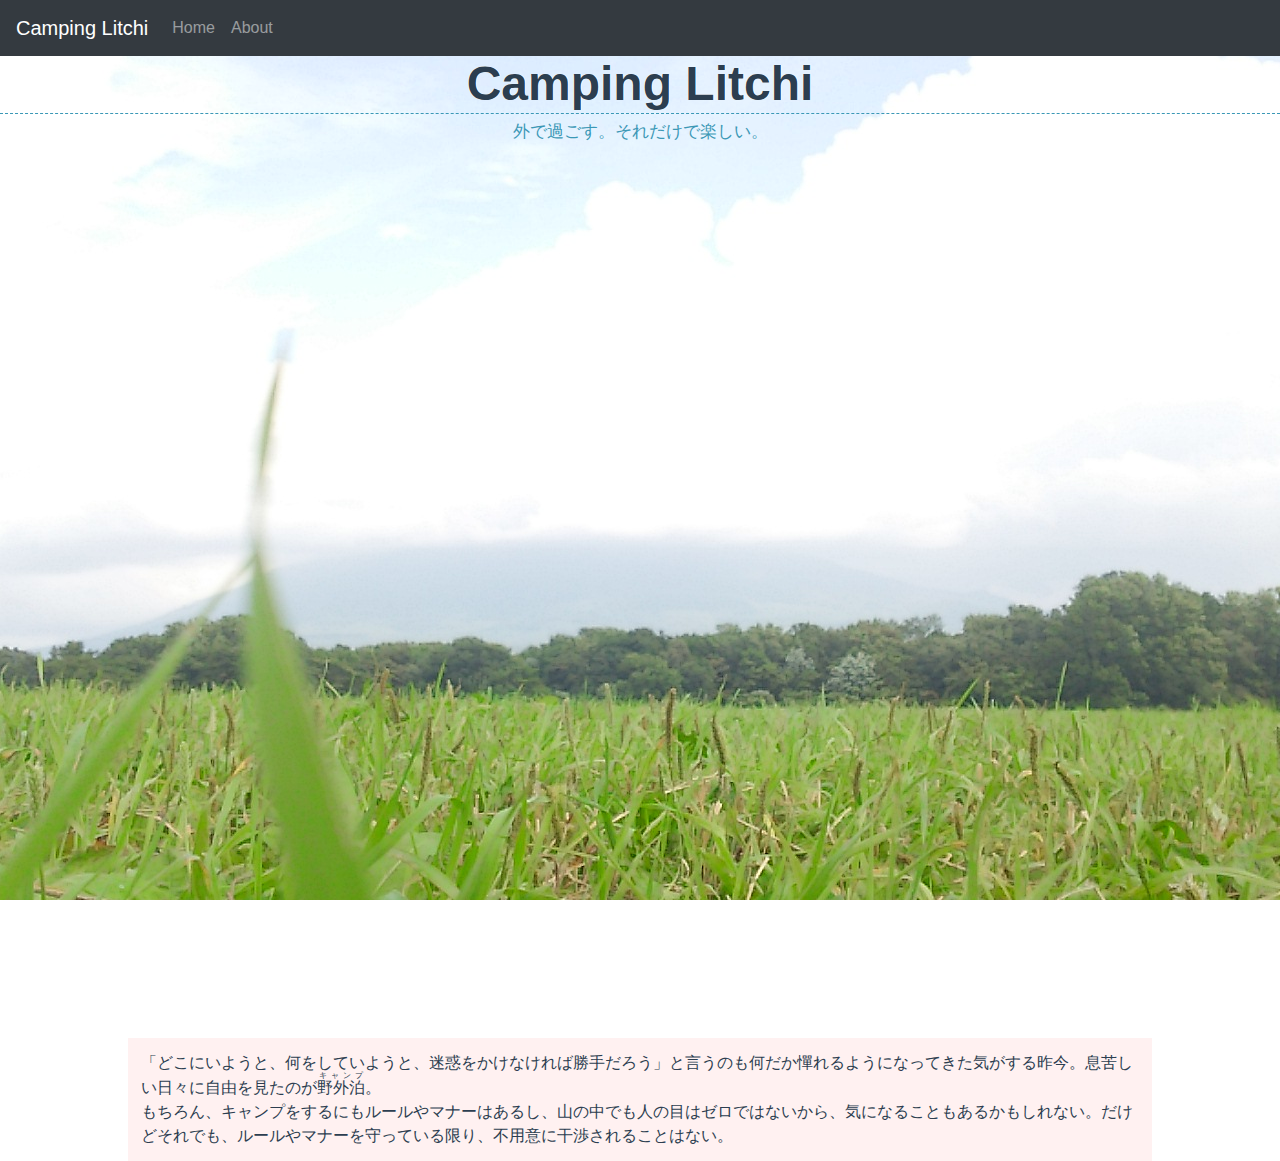
==== camp/index.html @ 55b0bdd7 "Add camp." ====
<!DOCTYPE html><html lang=ja><head prefix="og: http://ogp.me/ns# fb: http://ogp.me/ns/fb# website: http://ogp.me/ns/website#"><meta charset=utf-8><meta http-equiv=X-UA-Compatible content="IE=edge"><meta name=viewport content="width=device-width,initial-scale=1"><link rel=icon href=/camp/favicon.ico><title>Camping Litchi</title><meta property=og:url content=/camp/ ><meta property=og:type content=website><meta property=og:title content="Camping Litchi"><meta property=og:description content=片平一のキャンプ情報記録サイト><meta property=og:site_name content="Camping Litchi"><meta property=og:image content=https://pbs.twimg.com/profile_banners/804135649020215297/1503824866/1500x500><meta name=twitter:card content="Summary with Large Image"><meta name=twitter:site content=@hardlitchi><link href=/camp/js/about.fed322be.js rel=prefetch><link href=/camp/css/app.fe656fbd.css rel=preload as=style><link href=/camp/css/chunk-vendors.db58f2bd.css rel=preload as=style><link href=/camp/js/app.aa21fa16.js rel=preload as=script><link href=/camp/js/chunk-vendors.b052887e.js rel=preload as=script><link href=/camp/css/chunk-vendors.db58f2bd.css rel=stylesheet><link href=/camp/css/app.fe656fbd.css rel=stylesheet></head><body><noscript><strong>JavaScript が有効でないようです。JavaScriptを有効にしてリロードしてください。</strong></noscript><div id=vueApp></div><script src=/camp/js/chunk-vendors.b052887e.js></script><script src=/camp/js/app.aa21fa16.js></script></body></html>
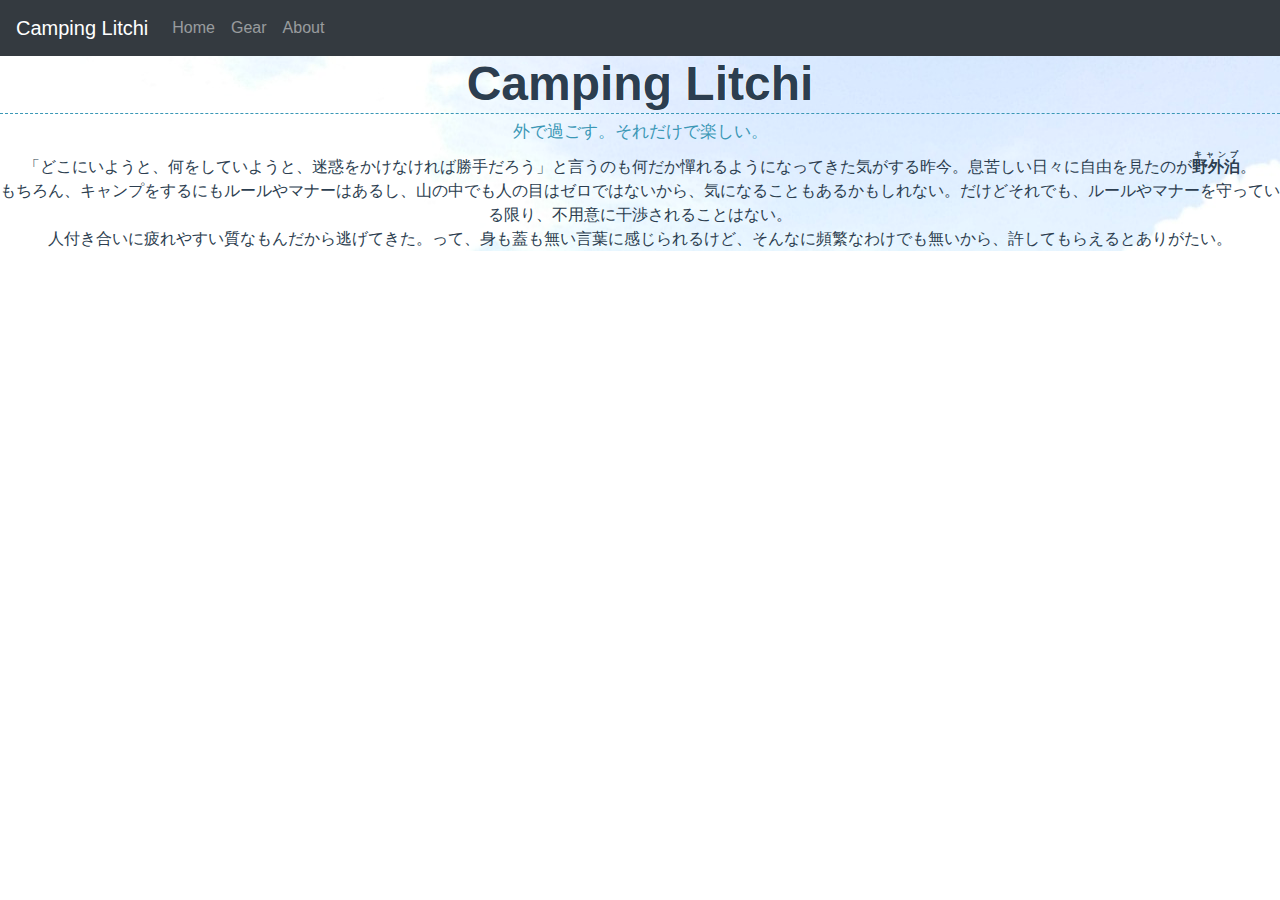
==== commit 67d905eb: "Add camp." ====
--- a/camp/index.html
+++ b/camp/index.html
@@ -1 +1 @@
-<!DOCTYPE html><html lang=ja><head prefix="og: http://ogp.me/ns# fb: http://ogp.me/ns/fb# website: http://ogp.me/ns/website#"><meta charset=utf-8><meta http-equiv=X-UA-Compatible content="IE=edge"><meta name=viewport content="width=device-width,initial-scale=1"><link rel=icon href=/camp/favicon.ico><title>Camping Litchi</title><meta property=og:url content=/camp/ ><meta property=og:type content=website><meta property=og:title content="Camping Litchi"><meta property=og:description content=片平一のキャンプ情報記録サイト><meta property=og:site_name content="Camping Litchi"><meta property=og:image content=https://pbs.twimg.com/profile_banners/804135649020215297/1503824866/1500x500><meta name=twitter:card content="Summary with Large Image"><meta name=twitter:site content=@hardlitchi><link href=/camp/js/about.fed322be.js rel=prefetch><link href=/camp/css/app.fe656fbd.css rel=preload as=style><link href=/camp/css/chunk-vendors.db58f2bd.css rel=preload as=style><link href=/camp/js/app.aa21fa16.js rel=preload as=script><link href=/camp/js/chunk-vendors.b052887e.js rel=preload as=script><link href=/camp/css/chunk-vendors.db58f2bd.css rel=stylesheet><link href=/camp/css/app.fe656fbd.css rel=stylesheet></head><body><noscript><strong>JavaScript が有効でないようです。JavaScriptを有効にしてリロードしてください。</strong></noscript><div id=vueApp></div><script src=/camp/js/chunk-vendors.b052887e.js></script><script src=/camp/js/app.aa21fa16.js></script></body></html>+<!DOCTYPE html><html lang=ja><head prefix="og: http://ogp.me/ns# fb: http://ogp.me/ns/fb# website: http://ogp.me/ns/website#"><meta charset=utf-8><meta http-equiv=X-UA-Compatible content="IE=edge"><meta name=viewport content="width=device-width,initial-scale=1"><link rel=icon href=/camp/favicon.ico><title>Camping Litchi</title><meta property=og:url content=/camp/ ><meta property=og:type content=website><meta property=og:title content="Camping Litchi"><meta property=og:description content=片平一のキャンプ情報記録サイト><meta property=og:site_name content="Camping Litchi"><meta property=og:image content=https://pbs.twimg.com/profile_banners/804135649020215297/1503824866/1500x500><meta name=twitter:card content="Summary with Large Image"><meta name=twitter:site content=@hardlitchi><link href=/camp/css/app.cdbf1074.css rel=preload as=style><link href=/camp/css/chunk-vendors.db58f2bd.css rel=preload as=style><link href=/camp/js/app.7280c7f2.js rel=preload as=script><link href=/camp/js/chunk-vendors.eeb1ee1d.js rel=preload as=script><link href=/camp/css/chunk-vendors.db58f2bd.css rel=stylesheet><link href=/camp/css/app.cdbf1074.css rel=stylesheet></head><body><noscript><strong>JavaScript が有効でないようです。JavaScriptを有効にしてリロードしてください。</strong></noscript><div id=vueApp></div><script src=/camp/js/chunk-vendors.eeb1ee1d.js></script><script src=/camp/js/app.7280c7f2.js></script></body></html>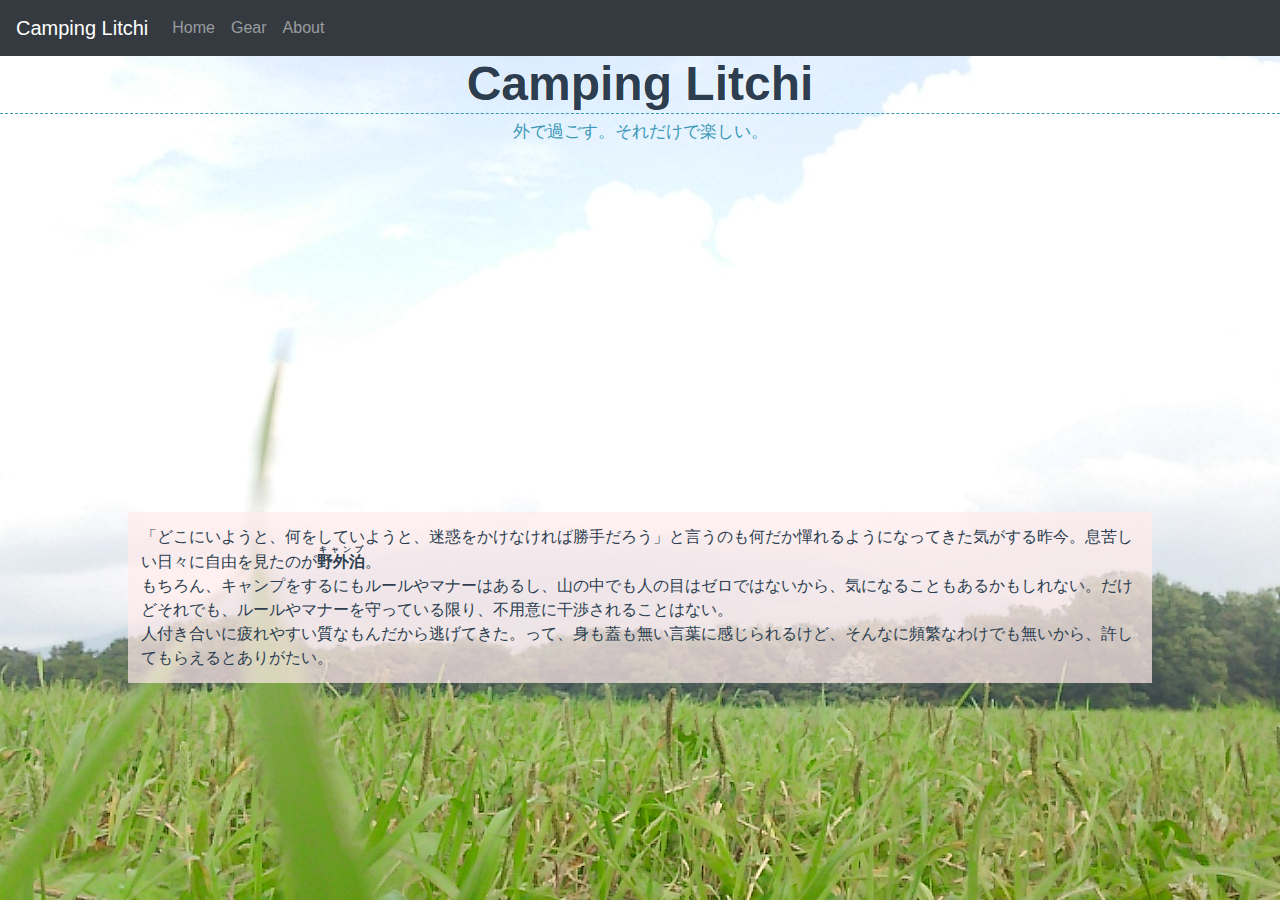
==== commit 6e607d57: "Add camp." ====
--- a/camp/index.html
+++ b/camp/index.html
@@ -1 +1 @@
-<!DOCTYPE html><html lang=ja><head prefix="og: http://ogp.me/ns# fb: http://ogp.me/ns/fb# website: http://ogp.me/ns/website#"><meta charset=utf-8><meta http-equiv=X-UA-Compatible content="IE=edge"><meta name=viewport content="width=device-width,initial-scale=1"><link rel=icon href=/camp/favicon.ico><title>Camping Litchi</title><meta property=og:url content=/camp/ ><meta property=og:type content=website><meta property=og:title content="Camping Litchi"><meta property=og:description content=片平一のキャンプ情報記録サイト><meta property=og:site_name content="Camping Litchi"><meta property=og:image content=https://pbs.twimg.com/profile_banners/804135649020215297/1503824866/1500x500><meta name=twitter:card content="Summary with Large Image"><meta name=twitter:site content=@hardlitchi><link href=/camp/css/app.cdbf1074.css rel=preload as=style><link href=/camp/css/chunk-vendors.db58f2bd.css rel=preload as=style><link href=/camp/js/app.7280c7f2.js rel=preload as=script><link href=/camp/js/chunk-vendors.eeb1ee1d.js rel=preload as=script><link href=/camp/css/chunk-vendors.db58f2bd.css rel=stylesheet><link href=/camp/css/app.cdbf1074.css rel=stylesheet></head><body><noscript><strong>JavaScript が有効でないようです。JavaScriptを有効にしてリロードしてください。</strong></noscript><div id=vueApp></div><script src=/camp/js/chunk-vendors.eeb1ee1d.js></script><script src=/camp/js/app.7280c7f2.js></script></body></html>+<!DOCTYPE html><html lang=ja><head prefix="og: http://ogp.me/ns# fb: http://ogp.me/ns/fb# website: http://ogp.me/ns/website#"><meta charset=utf-8><meta http-equiv=X-UA-Compatible content="IE=edge"><meta name=viewport content="width=device-width,initial-scale=1"><link rel=icon href=/camp/favicon.ico><title>Camping Litchi</title><meta property=og:url content=/camp/ ><meta property=og:type content=website><meta property=og:title content="Camping Litchi"><meta property=og:description content=片平一のキャンプ情報記録サイト><meta property=og:site_name content="Camping Litchi"><meta property=og:image content=https://pbs.twimg.com/profile_banners/804135649020215297/1503824866/1500x500><meta name=twitter:card content="Summary with Large Image"><meta name=twitter:site content=@hardlitchi><link href=/camp/css/app.9fd53456.css rel=preload as=style><link href=/camp/css/chunk-vendors.db58f2bd.css rel=preload as=style><link href=/camp/js/app.9d092fe5.js rel=preload as=script><link href=/camp/js/chunk-vendors.fe3ff6d8.js rel=preload as=script><link href=/camp/css/chunk-vendors.db58f2bd.css rel=stylesheet><link href=/camp/css/app.9fd53456.css rel=stylesheet></head><body><noscript><strong>JavaScript が有効でないようです。JavaScriptを有効にしてリロードしてください。</strong></noscript><div id=vueApp></div><script src=/camp/js/chunk-vendors.fe3ff6d8.js></script><script src=/camp/js/app.9d092fe5.js></script></body></html>